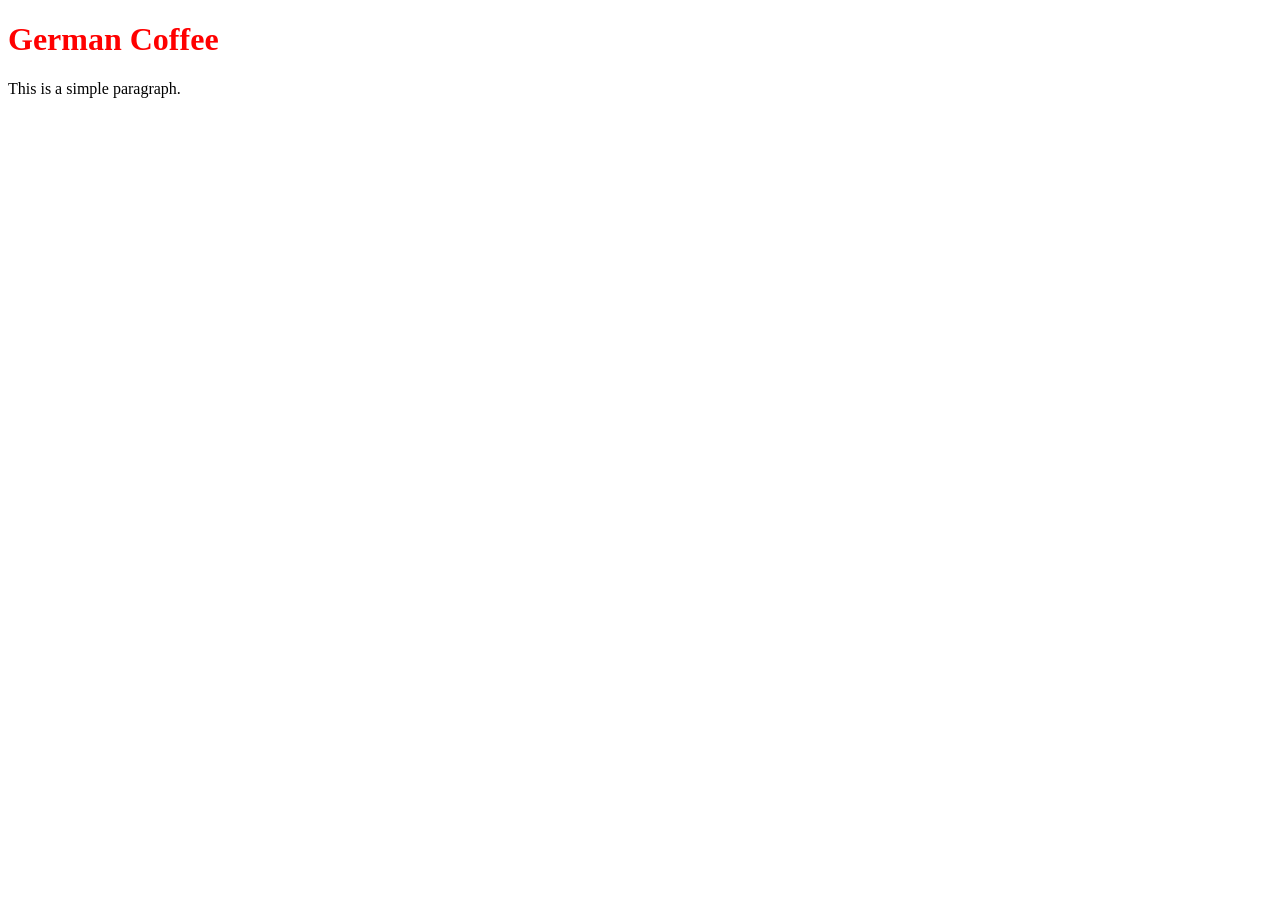
==== index.html @ 0ad702df "first commit" ====
<!DOCTYPE html>
<html lang="en">
<head>
    <meta charset="UTF-8">
    <meta name="viewport" content="width=device-width, initial-scale=1.0">
    <title>Document</title>
    <link rel="stylesheet" href="style.css">
</head>
<body>

    <h1 id="p1">German Coffee</h1>
    <p>This is a simple paragraph.</p>
  


</body>
</html>
---- style.css ----
#p1 {
    color: #ff0000;
}
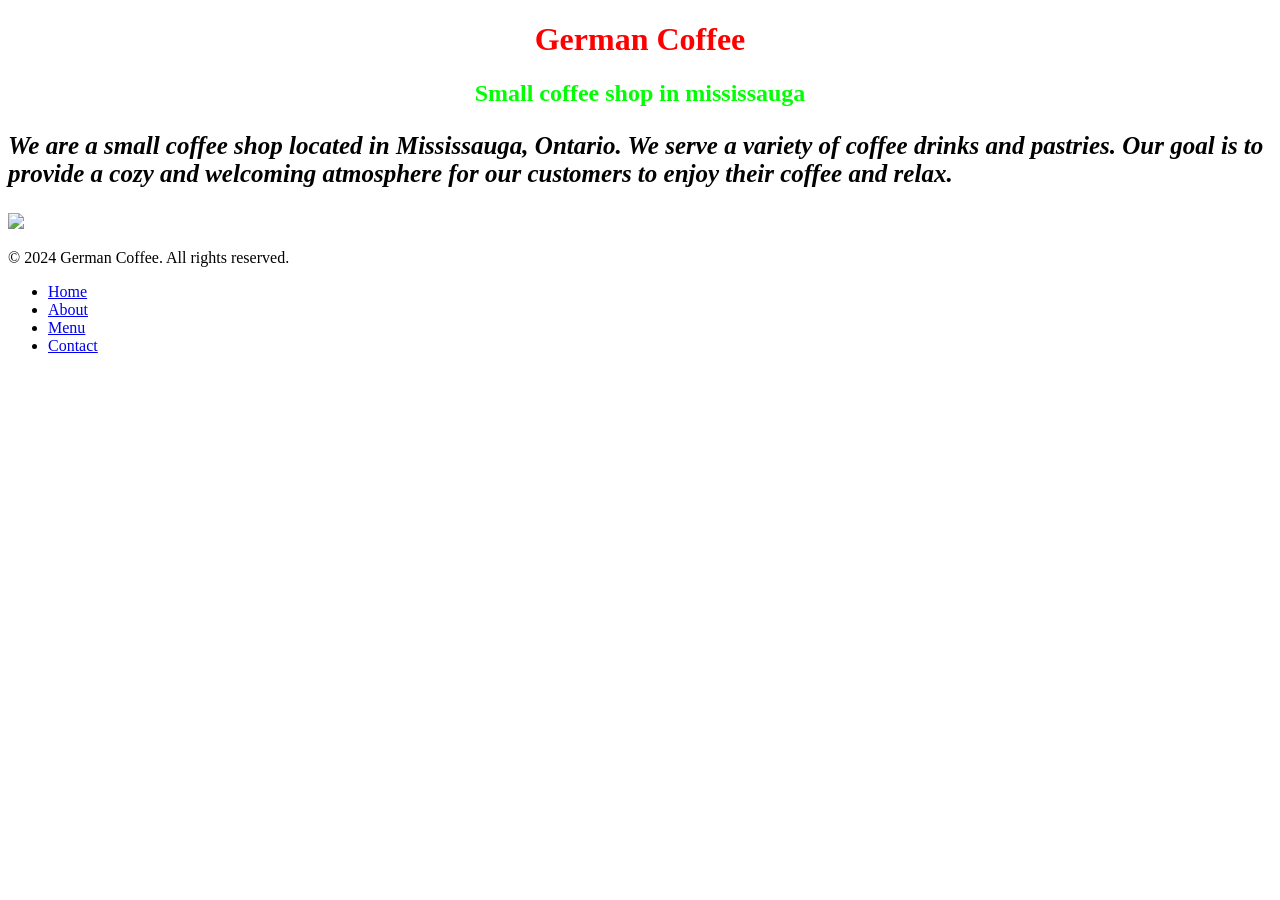
==== commit 71416369: "second comit" ====
--- a/index.html
+++ b/index.html
@@ -5,11 +5,33 @@
     <meta name="viewport" content="width=device-width, initial-scale=1.0">
     <title>Document</title>
     <link rel="stylesheet" href="style.css">
+
+     <h1 id="p1">German Coffee</h1>
+    <h2 id="p2">Small coffee shop in mississauga</h2>
+    <p id="p3">We are a small coffee shop located in Mississauga, Ontario. We serve a variety of coffee drinks and pastries. 
+        Our goal is to provide a cozy and welcoming atmosphere for our customers to enjoy their coffee and relax.</p>
+        <img id="p4" src="/Users/nayalashansari/websites i make/pngtree-flying-cup-of-coffee-with-splash-and-png-image_15739217.png">
+     
+     
+        <footer>
+            <p>&copy; 2024 German Coffee. All rights reserved.</p>
+        <header>
+            <nav>
+                <ul>
+                    <li><a href="index.html">Home</a></li>
+                    <li><a href="about.html">About</a></li>
+                    <li><a href="menu.html">Menu</a></li>
+                    <li><a href="contact.html">Contact</a></li>
+                </ul>
+            </nav>
+        </header>
 </head>
 <body>
 
-    <h1 id="p1">German Coffee</h1>
-    <p>This is a simple paragraph.</p>
+   
+    
+
+
   
 
 
--- a/style.css
+++ b/style.css
@@ -1,3 +1,18 @@
 #p1 {
     color: #ff0000;
+    text-align: center;
+}
+#p2 {
+    color: #00ff00;
+    text-align: center;
+}
+#p3 {
+    font-size: 25px;
+    font-weight: bold;
+    font-style: italic;
+}
+#p4 {
+    text-align: center;
+    width: 300px;
+    height: auto;
 }
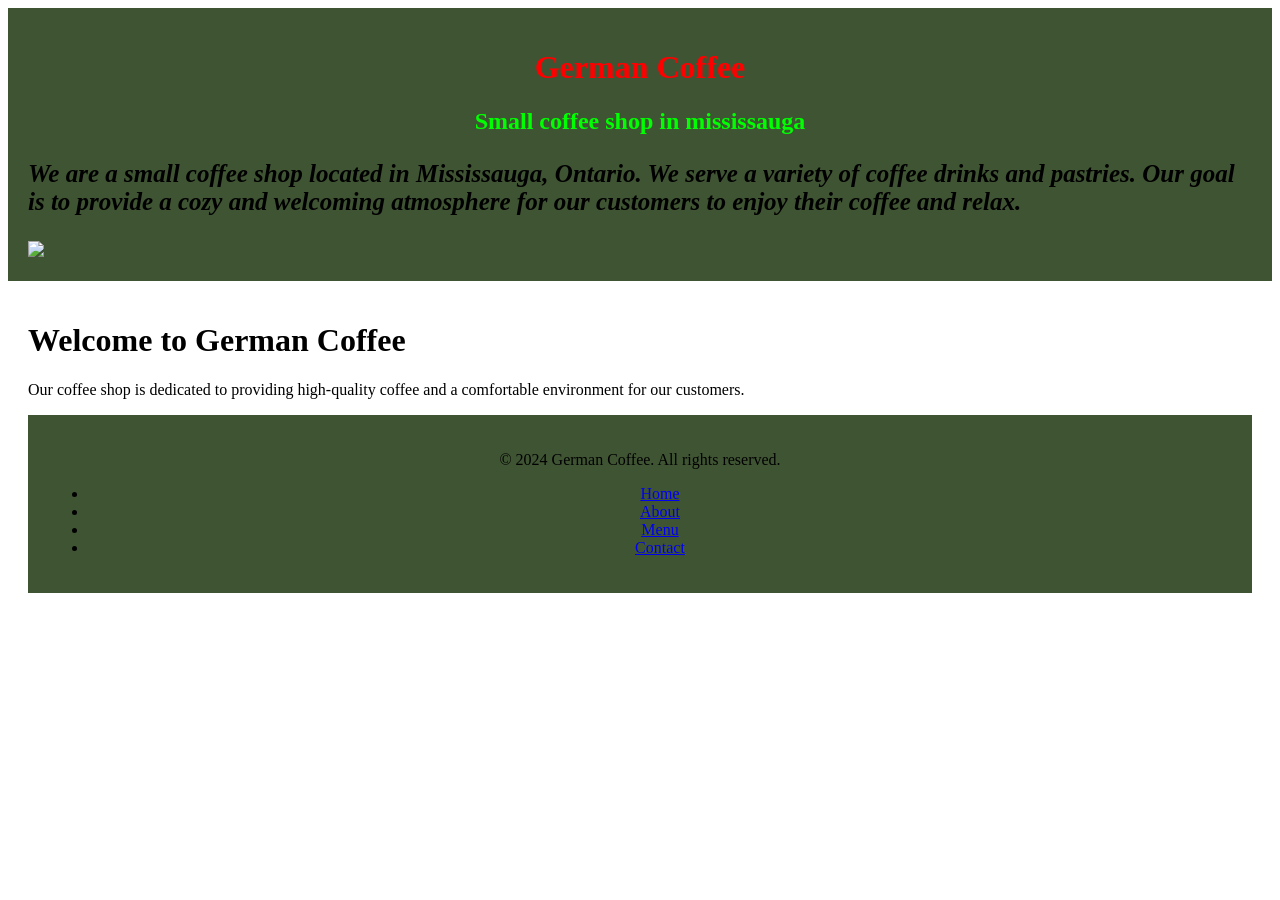
==== commit 6dce8dcd: "Main page half complete" ====
--- a/index.html
+++ b/index.html
@@ -1,21 +1,32 @@
 <!DOCTYPE html>
 <html lang="en">
-<head>
+<head ">
     <meta charset="UTF-8">
     <meta name="viewport" content="width=device-width, initial-scale=1.0">
-    <title>Document</title>
+    <title>German Coffee</title>
     <link rel="stylesheet" href="style.css">
 
-     <h1 id="p1">German Coffee</h1>
+     
+     </head>
+     <header>
+        <h1 id="p1">German Coffee</h1>
     <h2 id="p2">Small coffee shop in mississauga</h2>
     <p id="p3">We are a small coffee shop located in Mississauga, Ontario. We serve a variety of coffee drinks and pastries. 
         Our goal is to provide a cozy and welcoming atmosphere for our customers to enjoy their coffee and relax.</p>
         <img id="p4" src="/Users/nayalashansari/websites i make/pngtree-flying-cup-of-coffee-with-splash-and-png-image_15739217.png">
-     
-     
+     </header>
+
+
+     <main>
+        <h1 id="p7">Welcome to German Coffee</h1>
+        <p id="p8">
+            Our coffee shop is dedicated to providing high-quality coffee and a comfortable environment for our customers.
+        </p>
+
         <footer>
             <p>&copy; 2024 German Coffee. All rights reserved.</p>
-        <header>
+        
+        
             <nav>
                 <ul>
                     <li><a href="index.html">Home</a></li>
@@ -24,8 +35,10 @@
                     <li><a href="contact.html">Contact</a></li>
                 </ul>
             </nav>
-        </header>
-</head>
+        </footer>
+
+        
+
 <body>
 
    
@@ -36,4 +49,5 @@
 
 
 </body>
+
 </html>
--- a/style.css
+++ b/style.css
@@ -15,4 +15,16 @@
     text-align: center;
     width: 300px;
     height: auto;
+}
+header {
+    background-color: #3f5433;
+    padding: 20px;
+}
+main {
+    padding: 20px;
+}
+footer {
+    background-color: #3f5433;
+    padding: 20px;
+    text-align: center;
 }
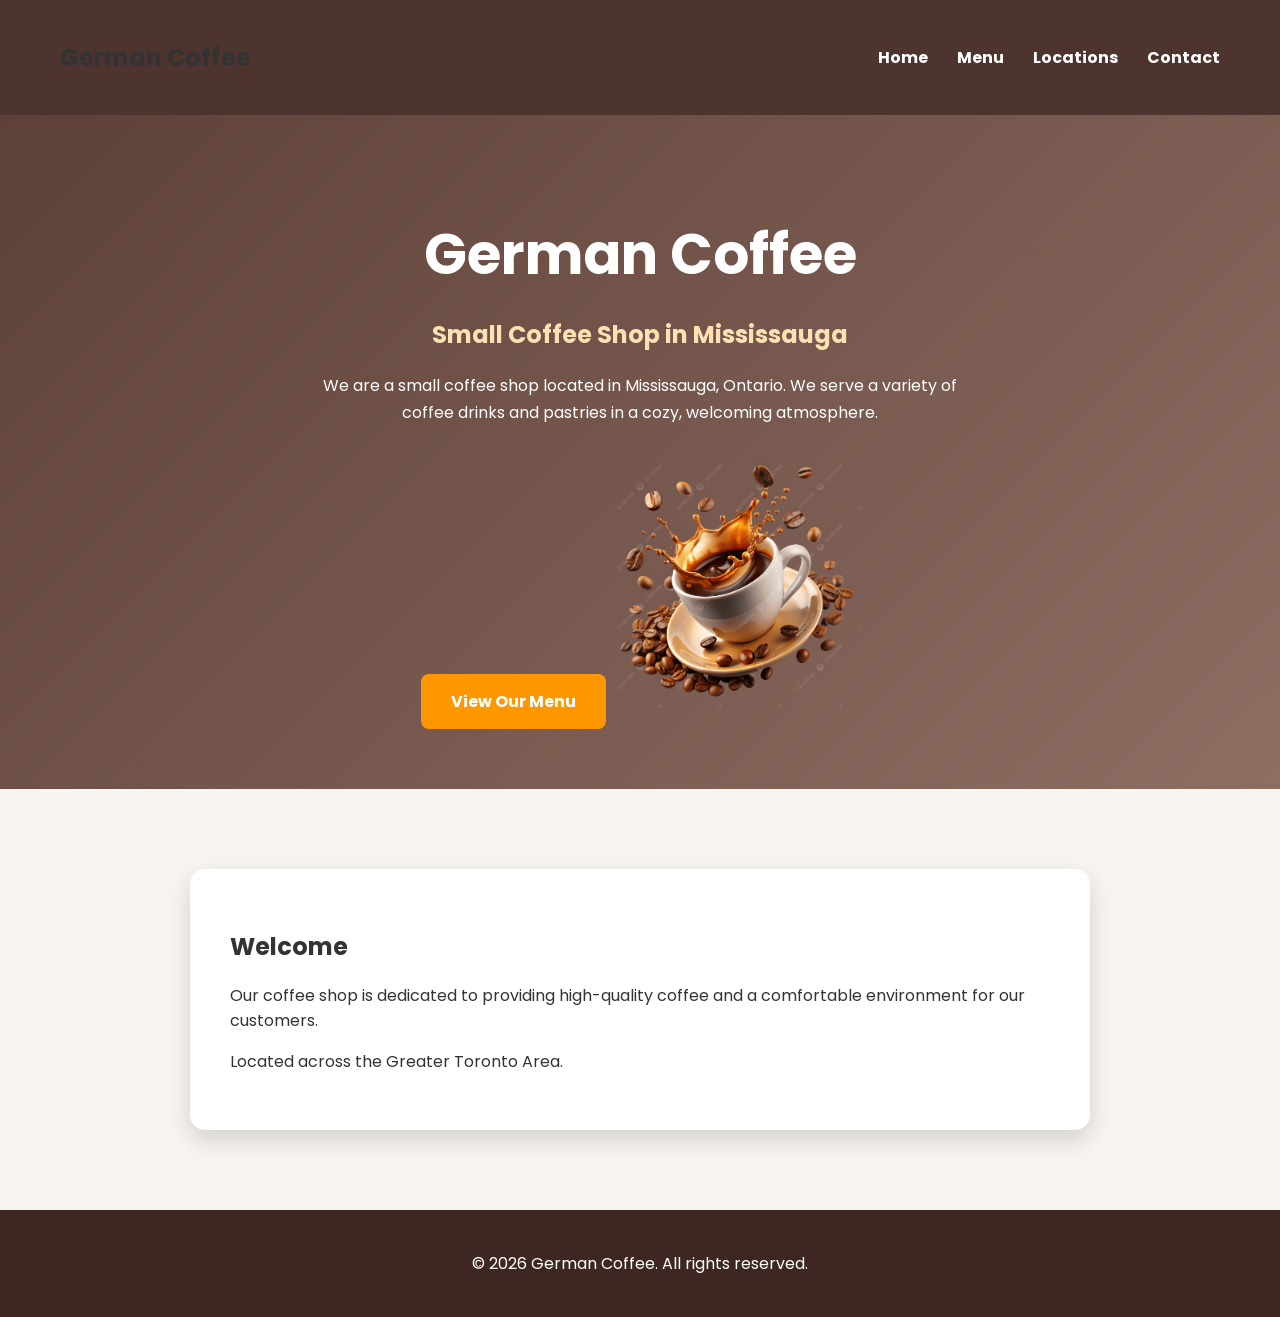
==== commit d56f7ca8: "Main Page complete" ====
--- a/index.html
+++ b/index.html
@@ -1,53 +1,62 @@
 <!DOCTYPE html>
 <html lang="en">
-<head ">
+<head>
     <meta charset="UTF-8">
     <meta name="viewport" content="width=device-width, initial-scale=1.0">
     <title>German Coffee</title>
     <link rel="stylesheet" href="style.css">
+       <nav class="navbar">
+        <h2>German Coffee</h2>
+        <link href="https://fonts.googleapis.com/css2?family=Poppins:wght@300;400;600;700&display=swap" rel="stylesheet">
 
-     
-     </head>
-     <header>
-        <h1 id="p1">German Coffee</h1>
-    <h2 id="p2">Small coffee shop in mississauga</h2>
-    <p id="p3">We are a small coffee shop located in Mississauga, Ontario. We serve a variety of coffee drinks and pastries. 
-        Our goal is to provide a cozy and welcoming atmosphere for our customers to enjoy their coffee and relax.</p>
-        <img id="p4" src="/Users/nayalashansari/websites i make/pngtree-flying-cup-of-coffee-with-splash-and-png-image_15739217.png">
-     </header>
-
-
-     <main>
-        <h1 id="p7">Welcome to German Coffee</h1>
-        <p id="p8">
-            Our coffee shop is dedicated to providing high-quality coffee and a comfortable environment for our customers.
-        </p>
-
-        <footer>
-            <p>&copy; 2024 German Coffee. All rights reserved.</p>
-        
-        
-            <nav>
-                <ul>
-                    <li><a href="index.html">Home</a></li>
-                    <li><a href="about.html">About</a></li>
-                    <li><a href="menu.html">Menu</a></li>
-                    <li><a href="contact.html">Contact</a></li>
-                </ul>
-            </nav>
-        </footer>
-
-        
+        <div>
+            <a href="#">Home</a>
+            <a href="#">Menu</a>
+            <a href="#">Locations</a>
+            <a href="#">Contact</a>
+        </div>
+    </nav>
+</head>
 
 <body>
 
+<header class="hero">
+    
+    <h1>German Coffee</h1>
+    <h2>Small Coffee Shop in Mississauga</h2>
+
+    <p>
+        We are a small coffee shop located in Mississauga, Ontario.
+        We serve a variety of coffee drinks and pastries in a cozy,
+        welcoming atmosphere.
+    </p>  <a class="button" href="menu.html">View Our Menu</a>
    
-    
 
+ 
+
+    <!-- Hero section here -->
+
+    <img src="pngtree-flying-cup-of-coffee-with-splash-and-png-image_15739217.png" alt="Flying coffee cup">
+</header>
+
+<main>
+    <section>
+        <h2>Welcome</h2>
+
+        <p>
+            Our coffee shop is dedicated to providing high-quality coffee
+            and a comfortable environment for our customers.
+        </p>
+
+        <p>Located across the Greater Toronto Area.</p>
+    </section>
+</main>
+
+<footer>
+    <p>&copy; 2026 German Coffee. All rights reserved.</p>
 
   
-
+</footer>
 
 </body>
-
 </html>
--- a/style.css
+++ b/style.css
@@ -1,30 +1,106 @@
-#p1 {
-    color: #ff0000;
+body {
+    margin: 0;
+    font-family: Arial, Helvetica, sans-serif;
+    background: #f8f5f0;
+    color: #333;
+}
+
+.hero {
+    background: linear-gradient(135deg, #5d4037, #8d6e63);
+    color: white;
     text-align: center;
+    padding: 60px 20px;
 }
-#p2 {
-    color: #00ff00;
-    text-align: center;
+
+.hero h1 {
+    font-size: 3.5rem;
+    margin-bottom: 10px;
 }
-#p3 {
-    font-size: 25px;
-    font-weight: bold;
-    font-style: italic;
+
+.hero h2 {
+    color: #ffe0b2;
+    margin-bottom: 20px;
 }
-#p4 {
-    text-align: center;
-    width: 300px;
-    height: auto;
+
+.hero p {
+    max-width: 650px;
+    margin: auto;
+    line-height: 1.7;
 }
-header {
-    background-color: #3f5433;
+
+.hero img {
+    width: 250px;
+    margin-top: 30px;
+}
+
+main {
+    max-width: 900px;
+    margin: 60px auto;
     padding: 20px;
 }
-main {
-    padding: 20px;
+
+section {
+    background: white;
+    padding: 40px;
+    border-radius: 15px;
+    box-shadow: 0 10px 25px rgba(0,0,0,.15);
 }
+
 footer {
-    background-color: #3f5433;
-    padding: 20px;
+    background: #3e2723;
+    color: white;
     text-align: center;
+    padding: 25px;
+}
+
+footer nav {
+    margin-top: 15px;
+}
+
+footer a {
+    color: white;
+    text-decoration: none;
+    margin: 0 15px;
+}
+
+footer a:hover {
+    color: #ffcc80;
+}
+.navbar {
+    display: flex;
+    justify-content: space-between;
+    align-items: center;
+    padding: 20px 60px;
+    background: #4e342e;
+}
+
+.navbar a {
+    color: white;
+    margin-left: 25px;
+    text-decoration: none;
+    font-weight: bold;
+}
+
+.navbar a:hover {
+    color: #ffcc80;
+}
+.button {
+    display: inline-block;
+    margin-top: 30px;
+    padding: 15px 30px;
+    background: #ff9800;
+    color: white;
+    text-decoration: none;
+    border-radius: 8px;
+    font-weight: bold;
+    transition: .3s;
+}
+
+.button:hover {
+    background: #f57c00;
+    transform: translateY(-3px);
+    transform: translatex (3px);
+}
+body {
+    font-family: "Poppins", sans-serif;
 }
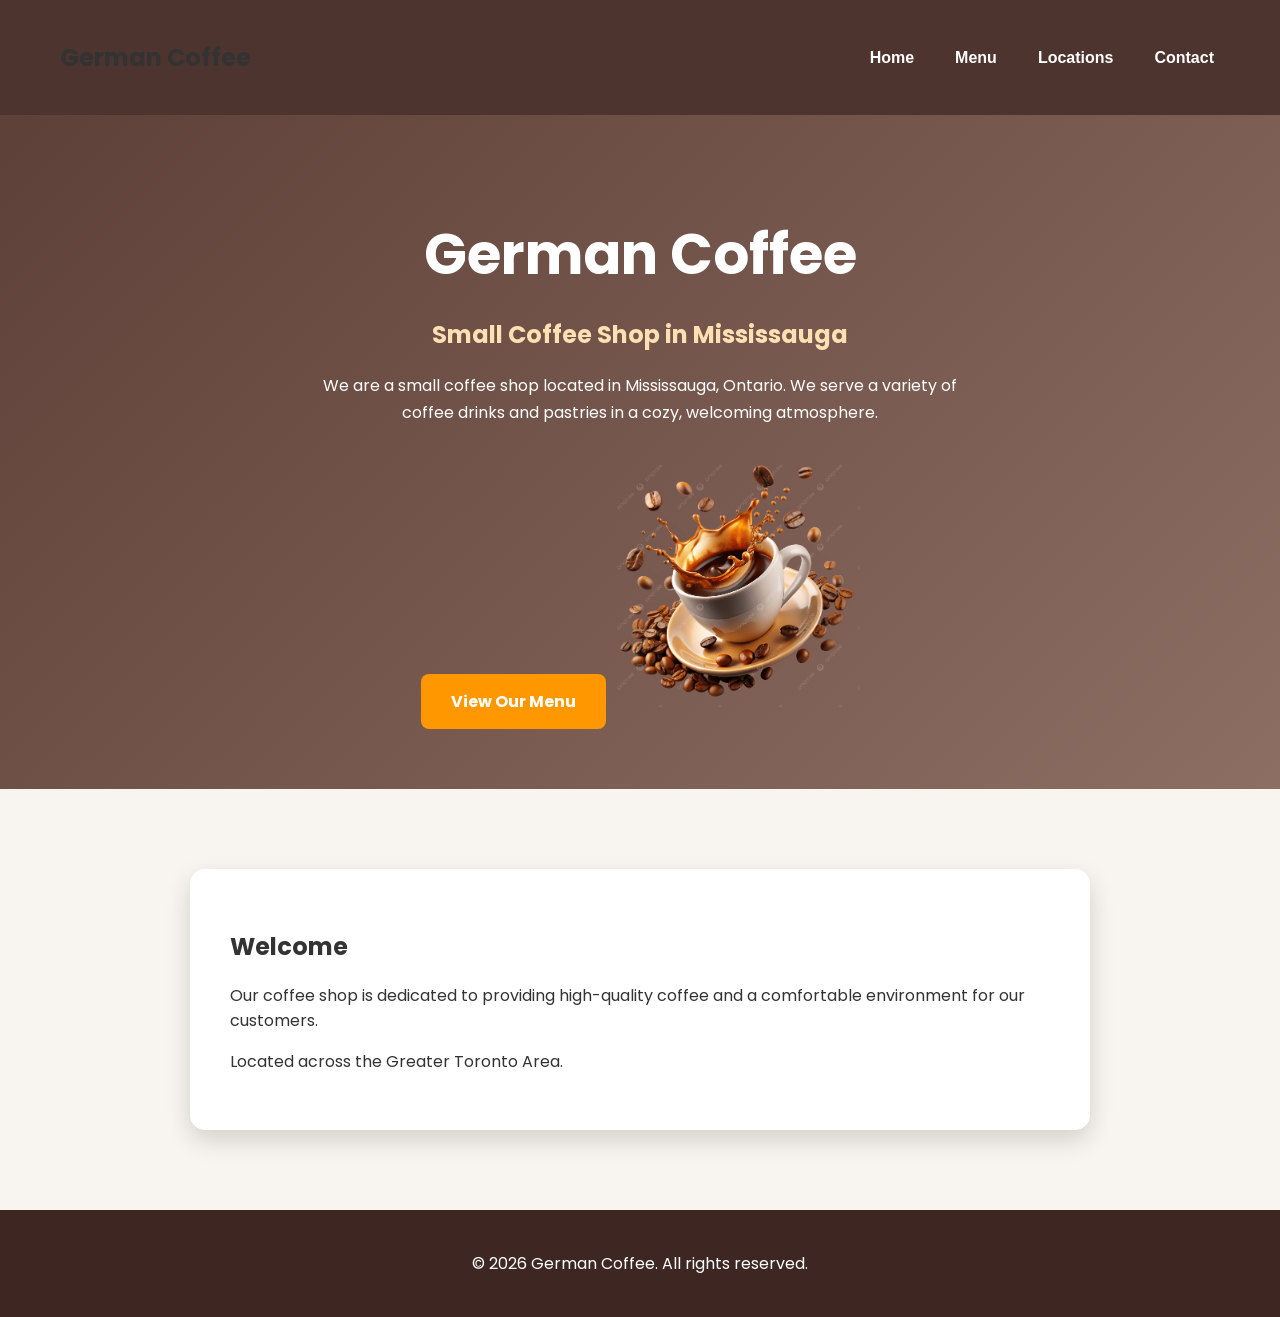
==== commit 3c58e678: "Coffee" ====
--- a/index.html
+++ b/index.html
@@ -5,19 +5,19 @@
     <meta name="viewport" content="width=device-width, initial-scale=1.0">
     <title>German Coffee</title>
     <link rel="stylesheet" href="style.css">
-       <nav class="navbar">
+      
+</head>
+ <nav class="navbar">
         <h2>German Coffee</h2>
         <link href="https://fonts.googleapis.com/css2?family=Poppins:wght@300;400;600;700&display=swap" rel="stylesheet">
 
         <div>
-            <a href="#">Home</a>
-            <a href="#">Menu</a>
-            <a href="#">Locations</a>
-            <a href="#">Contact</a>
+            <button href="index.html">Home</button>
+            <button href="menu.html">Menu</button>
+            <button href="locations.html">Locations</button>
+            <button href="contact.html">Contact</button>
         </div>
     </nav>
-</head>
-
 <body>
 
 <header class="hero">
--- a/style.css
+++ b/style.css
@@ -74,14 +74,18 @@
     background: #4e342e;
 }
 
-.navbar a {
+.navbar button {
     color: white;
     margin-left: 25px;
     text-decoration: none;
     font-weight: bold;
+    font-size: 1rem;
+    background: none;
+    border: none;
+    cursor: pointer;
 }
 
-.navbar a:hover {
+.navbar button:hover {
     color: #ffcc80;
 }
 .button {
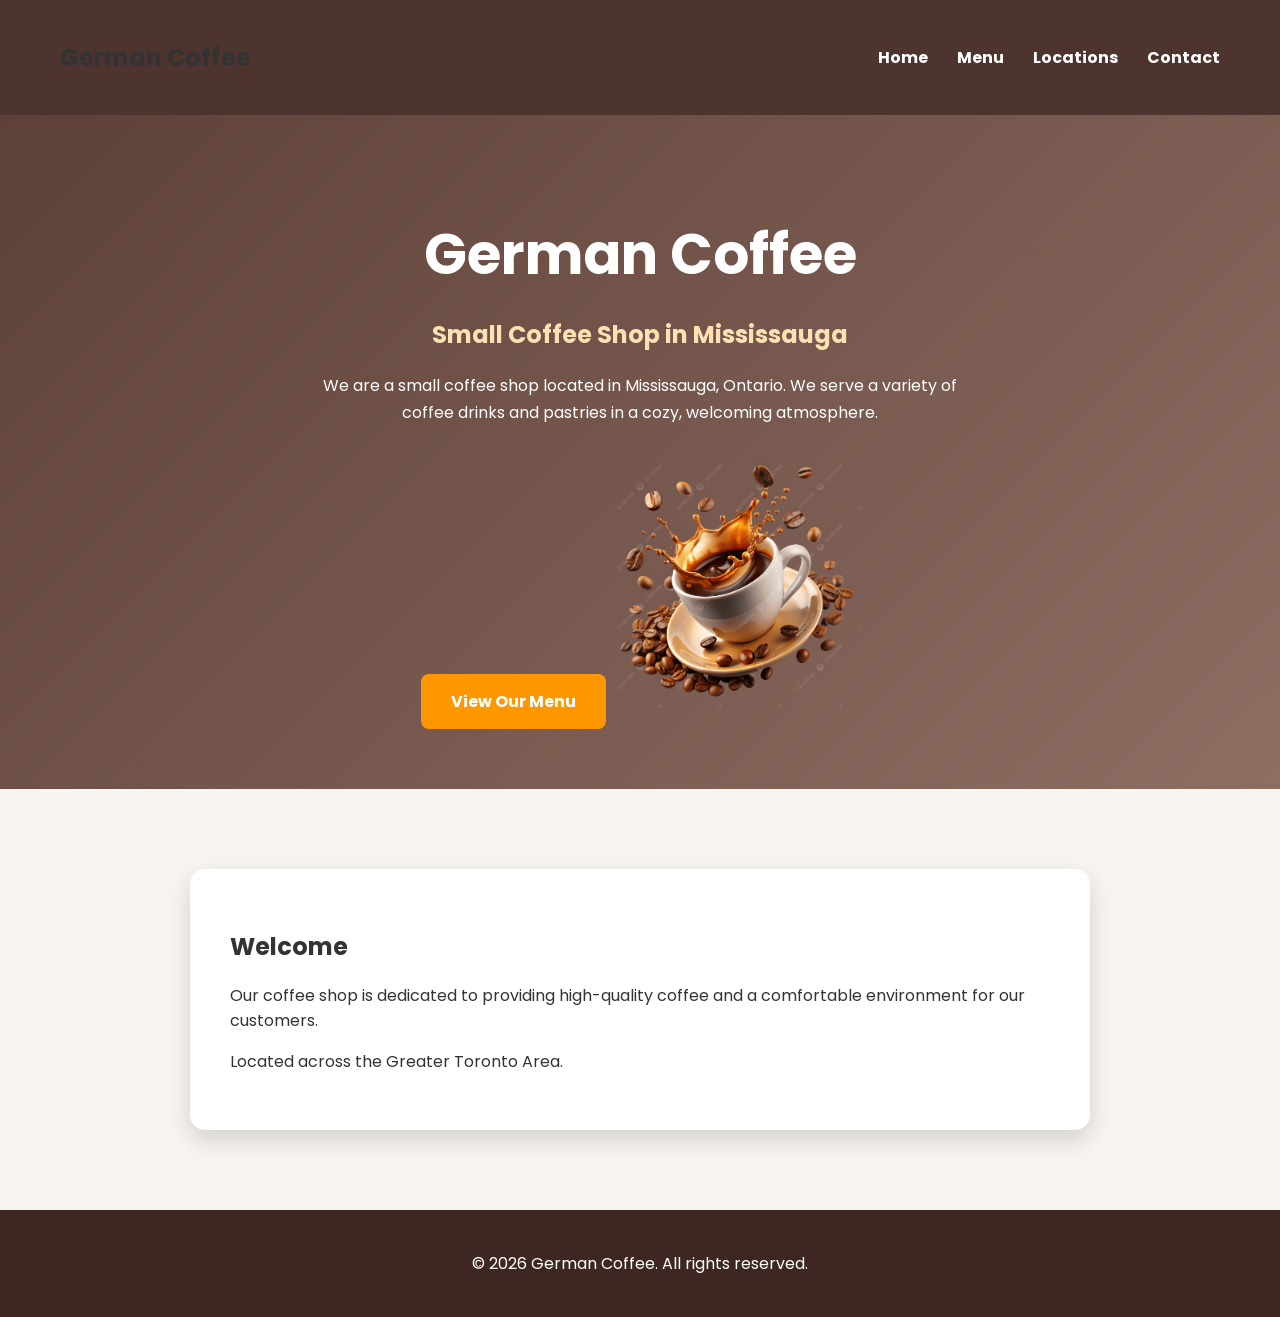
==== commit fd022200: "Menu Half Complete" ====
--- a/index.html
+++ b/index.html
@@ -11,11 +11,12 @@
         <h2>German Coffee</h2>
         <link href="https://fonts.googleapis.com/css2?family=Poppins:wght@300;400;600;700&display=swap" rel="stylesheet">
 
+       
         <div>
-            <button href="index.html">Home</button>
-            <button href="menu.html">Menu</button>
-            <button href="locations.html">Locations</button>
-            <button href="contact.html">Contact</button>
+           <a href="index.html">Home</a>
+            <a href="menu.html">Menu</a>
+            <a href="locations.html">Locations</a>
+            <a href="contact.html">Contact</a>
         </div>
     </nav>
 <body>
@@ -36,7 +37,7 @@
 
     <!-- Hero section here -->
 
-    <img src="pngtree-flying-cup-of-coffee-with-splash-and-png-image_15739217.png" alt="Flying coffee cup">
+    <img src="images/pngtree-flying-cup-of-coffee-with-splash-and-png-image_15739217.png" alt="Flying coffee cup">
 </header>
 
 <main>
--- a/style.css
+++ b/style.css
@@ -74,7 +74,7 @@
     background: #4e342e;
 }
 
-.navbar button {
+.navbar a {
     color: white;
     margin-left: 25px;
     text-decoration: none;
@@ -107,4 +107,24 @@
 }
 body {
     font-family: "Poppins", sans-serif;
+}
+#o1 {
+
+     border-radius: 25px;
+    transition: 0.3s;
+    
+}
+#o1:hover {
+    transform: scale(1.05);
+}
+
+#o2{
+    width: 400px;
+    height: 300px;
+}
+
+#menu {
+    font-size: 2rem;
+    
+    font-display: block;
 }
